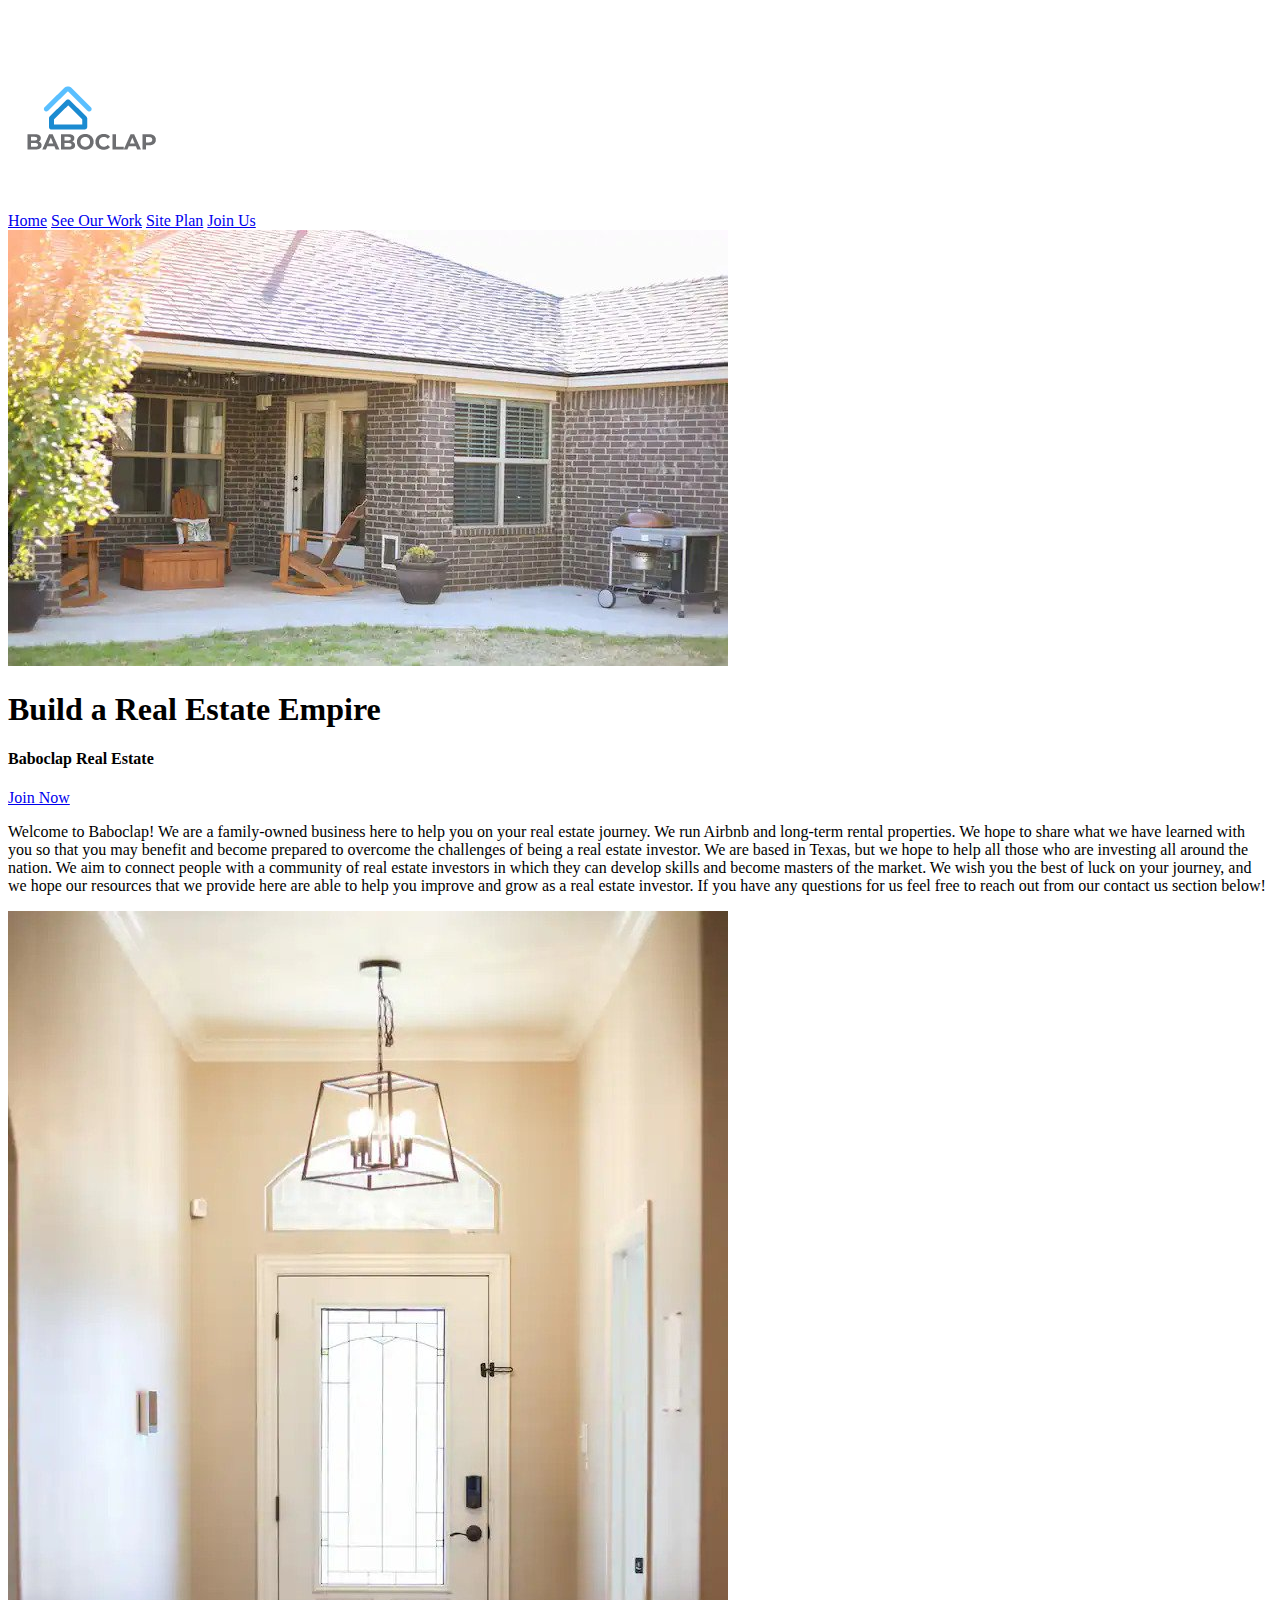
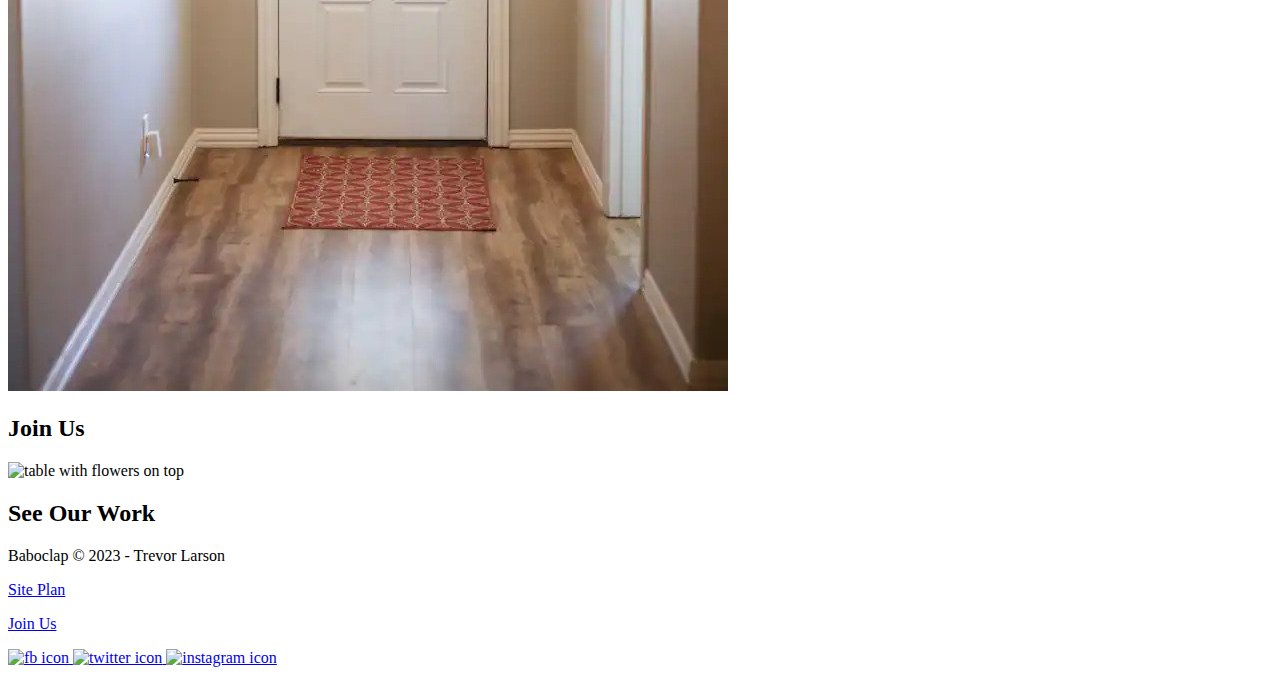
==== Baboclap/index.html @ ef4d6062 "yess" ====
<!DOCTYPE html>
<html lang="en">
  <head>
    <meta charset="UTF-8" />
    <meta http-equiv="X-UA-Compatible" content="IE=edge" />
    <meta name="viewport" content="width=device-width, initial-scale=1.0" />
    <title>Baboclap Real Estate</title>
    <link rel="stylesheet" href="styles/style.css"/>
  </head>
  <body>
    <div id="content">
    <header>
        <img class="logo" src="images/logo.png" alt="Baboclap Logo" />      <nav>
          <a href="index.html">Home</a>
          <a href="seeourwork.html">See Our Work</a>
          <a href="site-plan.html">Site Plan</a>
          <a href="join.html">Join Us</a>
      </nav>
    </header>
    <div id="hero">
        <div id="hero-box">
          <img id="hero-img" src="images/airbnb2.jpg" alt="Whitewater rafting">
        </div>
        <section id="hero-msg">
          <h1 class="home-title">Build a Real Estate Empire</h1>
          <h4>Baboclap Real Estate</h4>
          <div class='button-box'>
              <a class='join' href="join.html">Join Now</a>
          </div>
        </section>
        <p>Welcome to Baboclap! We are a family-owned business here to help you on your real estate journey. We run Airbnb and long-term rental properties. 
          We hope to share what we have learned with you so that you may benefit and become prepared to overcome the challenges of being a real estate investor.
          We are based in Texas, but we hope to help all those who are investing all around the nation. 
          We aim to connect people with a community of real estate investors in which they can develop skills and become masters of the market. We wish you the best of luck on your journey, 
          and we hope our resources that we provide here are able to help you improve and grow as a real estate investor. If you have any questions for us feel free to reach out from our contact us section below!</p>
    </div>
    <main class="home-grid">
      <section class="join-card">
        <img class="card-img" src="images/door.jpg" alt="door">
        <h2>Join Us</h2>
    </section>
    <section class="seeourwork-card">
        <img class="card-img" src="images/airbnb photos/bnbtable.jpeg" alt="table with flowers on top">
        <h2>See Our Work</h2>
    </section>
    </main>
    <footer>
      <p>Baboclap &copy; 2023 - Trevor Larson</p>
      <p><a href="site-plan.html">Site Plan</a></p>
      <p><a href="join.html">Join Us</a></p>
      <div class="social">
          <a href="https://facebook.com" target="_blank">
              <img src="images/facebook.png" alt="fb icon">
          </a>
          <a href="https://twitter.com" target="_blank">
              <img src="images/twitter.png" alt="twitter icon">
          </a>
          <a href="https://instagram.com" target="_blank">
              <img src="images/instagram.png" alt="instagram icon">
          </a>
      </div>
  </footer>
</div>
  </body>
</html>
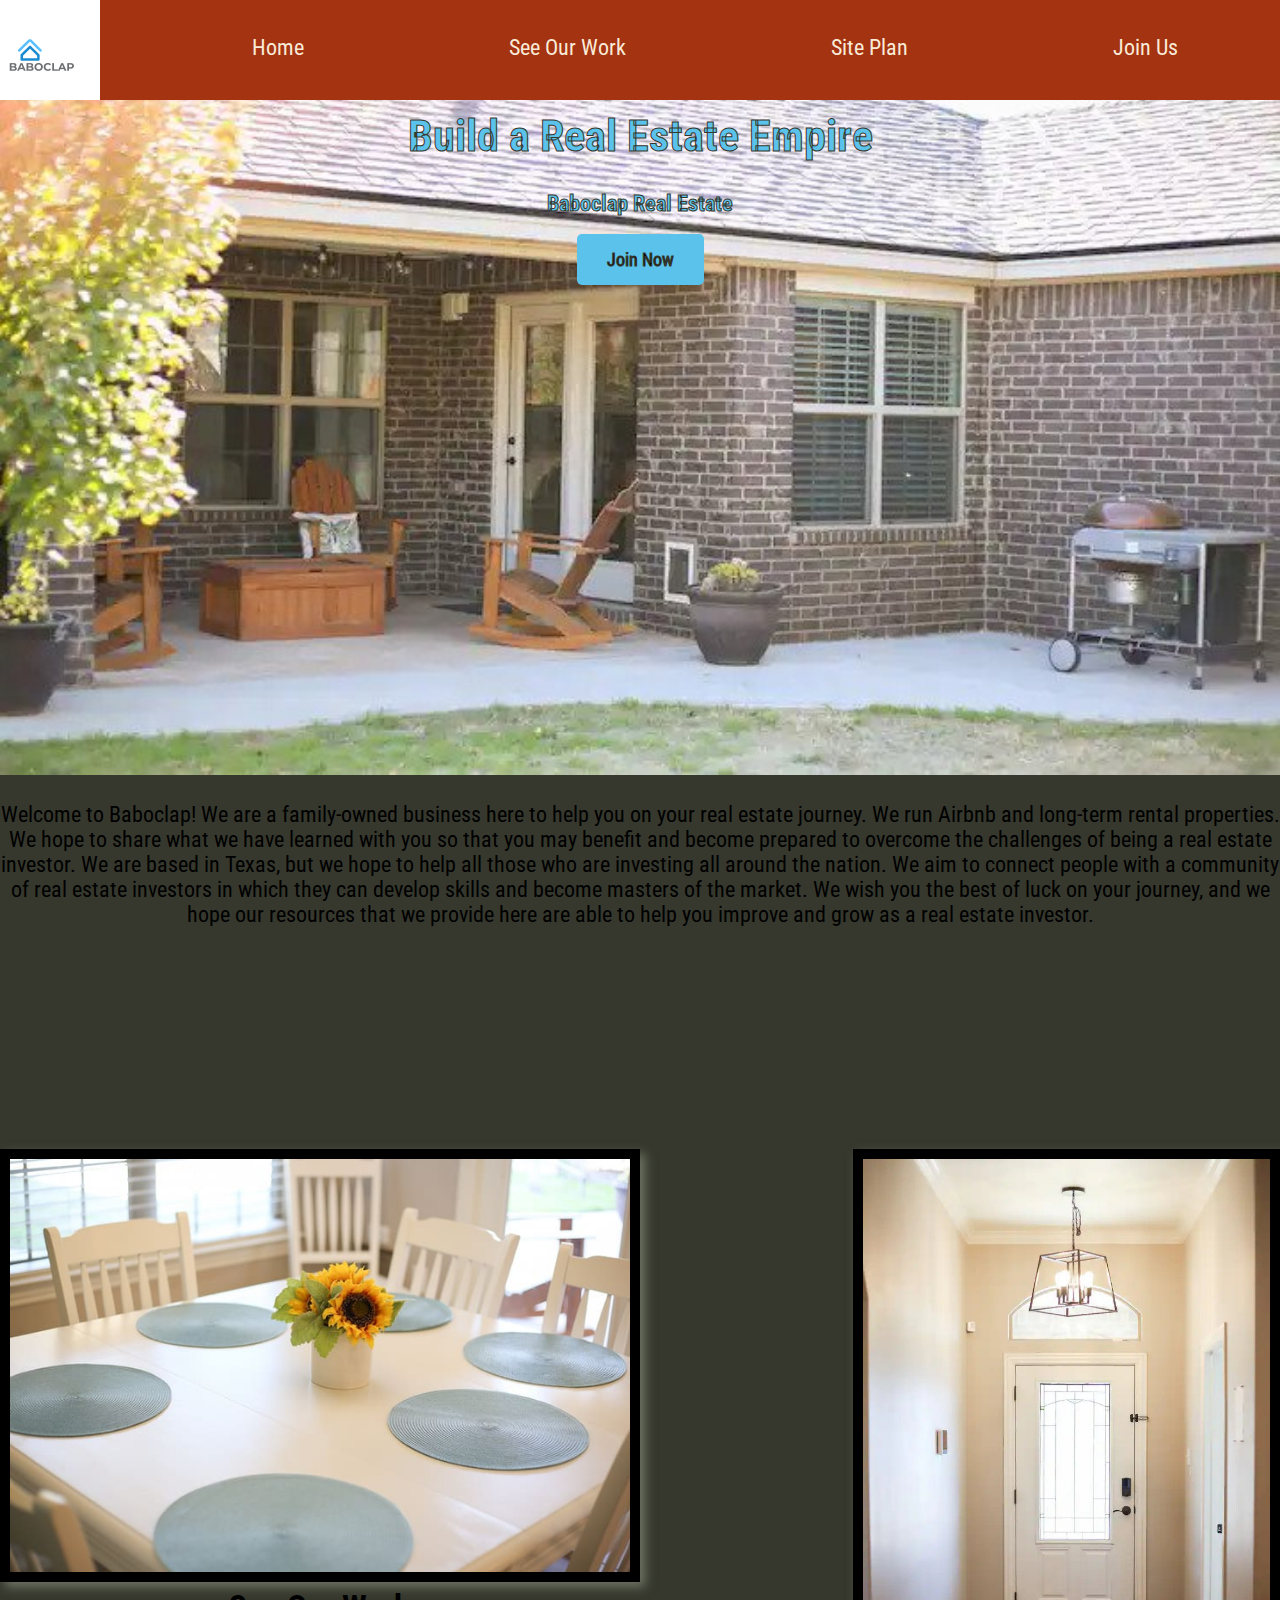
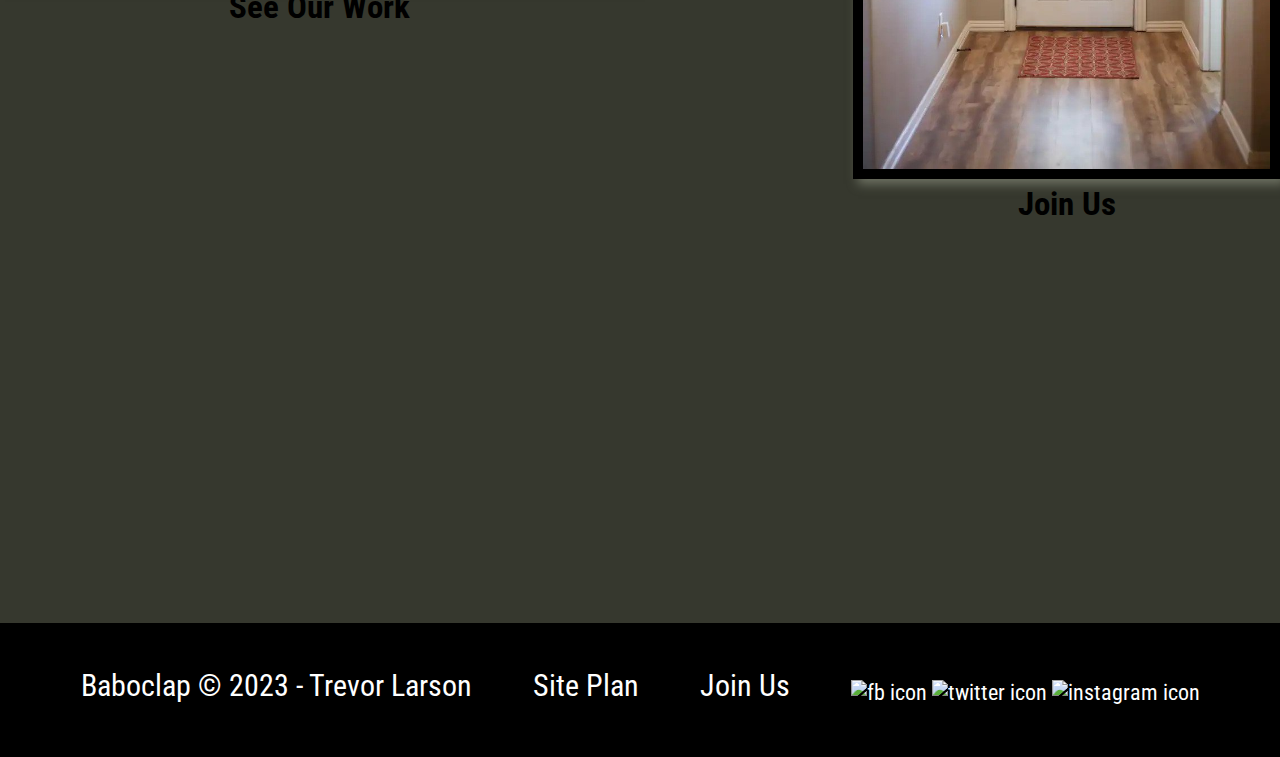
==== commit fd420a66: "burg" ====
--- a/Baboclap/index.html
+++ b/Baboclap/index.html
@@ -28,19 +28,20 @@
               <a class='join' href="join.html">Join Now</a>
           </div>
         </section>
-        <p>Welcome to Baboclap! We are a family-owned business here to help you on your real estate journey. We run Airbnb and long-term rental properties. 
-          We hope to share what we have learned with you so that you may benefit and become prepared to overcome the challenges of being a real estate investor.
-          We are based in Texas, but we hope to help all those who are investing all around the nation. 
-          We aim to connect people with a community of real estate investors in which they can develop skills and become masters of the market. We wish you the best of luck on your journey, 
-          and we hope our resources that we provide here are able to help you improve and grow as a real estate investor. If you have any questions for us feel free to reach out from our contact us section below!</p>
     </div>
-    <main class="home-grid">
+    <p class="desc">Welcome to Baboclap! We are a family-owned business here to help you on your real estate journey. We run Airbnb and long-term rental properties.
+      We hope to share what we have learned with you so that you may benefit and become prepared to overcome the challenges of being a real estate investor.
+      We are based in Texas, but we hope to help all those who are investing all around the nation. 
+      We aim to connect people with a community of real estate investors in which they can develop skills and become masters of the market. We wish you the best of luck on your journey, 
+      and we hope our resources that we provide here are able to help you improve and grow as a real estate investor.</p>
+    <main class="home-grid">  
+      
       <section class="join-card">
-        <img class="card-img" src="images/door.jpg" alt="door">
+        <a href="join.html"><img class="card-img" src="images/door.jpg" alt="door"></a>
         <h2>Join Us</h2>
     </section>
     <section class="seeourwork-card">
-        <img class="card-img" src="images/airbnb photos/bnbtable.jpeg" alt="table with flowers on top">
+        <a href="seeourwork.html"><img class="card-img" src="images/airbnbphotos/bnbtable.jpeg" alt="table with flowers on top"></a>
         <h2>See Our Work</h2>
     </section>
     </main>
--- a/Baboclap/styles/style.css
+++ b/Baboclap/styles/style.css
@@ -0,0 +1,258 @@
+@import url('https://fonts.googleapis.com/css?family=IM+Fell+French+Canon+SC|Lato');
+@import url('https://fonts.googleapis.com/css2?family=Noto+Sans:wght@300&family=Roboto+Condensed:wght@700&family=Ysabeau:wght@1;500&display=swap');
+:root {
+    /* change the values below to your colors from your palette */
+    --primary-color: #A43312   ;
+    --secondary-color: #36382E ;
+    --accent1-color: #5BC3EB;
+    --accent2-color: #DADAD9;
+  
+    /* change the values below to your chosen font(s) */
+    --heading-font: "Roboto Condensed", sans-serif;
+    --paragraph-font: "Noto Sans", sans-serif;
+  
+    /* these colors below should be chosen from among your palette colors above */
+    --headline-color-on-white: #36382E;  /* headlines on a white background */ 
+    --headline-color-on-color: #A43312; /* headlines on a colored background */ 
+    --paragraph-color-on-white: #36382E; /* paragraph text on a white background */ 
+    --paragraph-color-on-color: #A43312; /* paragraph text on a colored background */ 
+    --paragraph-background-color: #DADAD9  ;
+    --nav-link-color: #36382E;
+    --nav-background-color: #A43312;
+    --nav-hover-link-color: white;
+    --nav-hover-background-color: #36382E;
+  }
+  
+body{
+    background-color: #36382E;
+    font-family: "Roboto Condensed", "Noto Sans", sans-serif;
+    font-size: 22px;
+    margin: 0;
+    padding: 0;
+}
+.home-title{
+    font-size: 2em;
+}
+
+header{
+    background-color: #A43312;
+    color: antiquewhite;
+    display: grid;
+    grid-template-columns: 150px auto;
+}
+.logo{
+    width: 100px;
+}
+#logo-link{
+    padding-top: 5px;
+    justify-self: center;
+    align-self: center;
+}
+#content {
+    max-width: 1600px;
+    margin: 0 auto;
+}
+nav{
+    display: flex;
+    justify-content: space-around;
+}
+nav a {
+    text-align: center;
+    color: antiquewhite;
+    text-decoration: none;
+    font-size: 1em;
+    padding: 35px;
+}
+nav a:hover{
+    background-color: #5BC3EB;
+    color: black;
+}
+.home-title{
+    font-size: 2em;
+    color: #A43312;
+    margin-top: 10px;
+}
+h2{
+    margin: 0;
+}
+h4{
+    color: rgb(111, 69, 10);
+}
+#hero{
+    display: grid;
+    grid-template-columns: 1fr 3fr 1fr;
+    margin-top: -100px;
+}
+#hero-box {
+    grid-column: 1/4;
+    grid-row: 1/3;
+    z-index: -1;
+}
+#hero-msg {
+    grid-column: 2/3;
+    grid-row: 1/2;
+    margin-top: 100px;
+    -webkit-text-stroke-color: #36382E;
+    -webkit-text-stroke-width: 1px;
+}
+#hero-msg h1{
+    text-align: center;
+    color: #5BC3EB;
+}
+#hero-msg h4{
+    text-align: center;
+    color: #5BC3EB;
+}
+#hero-img{
+    width: 100%;
+}
+.join{
+    background-color: #5BC3EB;
+    color: rgb(0, 0, 0);
+    text-decoration: none;
+    font-size: 18px;
+    padding: 15px 30px;
+    margin-top: 50px;
+    border-radius: 5px;
+}
+.join:hover{
+    background-color: rgb(240, 240, 240);
+    color: rgb(5, 63, 82);
+}
+.seeourwork-card{
+    margin: 200px 0;
+    grid-column: 1/4;
+    grid-row: 1;
+    width: 100%;
+}
+.join-card{
+    margin: 200px 0;
+    grid-column: 5/11;
+    width: 100%;
+}
+.card-img{
+    border: 10px solid black;
+    transition: transform .5s;
+    box-shadow: 5px 5px 10px #6f7364;
+    width: 100%;
+}
+.card-img:hover {
+    opacity: .6;
+    transform: scale(1.1);
+}
+#background{
+    background-color: #A43312;
+}
+.button-box{
+    text-align: center;
+}
+.home-grid{
+    display: grid;
+    grid-template-columns: 1fr 1fr 1fr 1fr 1fr 1fr;
+}
+main section{
+    text-align: center;
+}
+main section img{
+    box-sizing: border-box;
+}
+.msg{
+    background-color:rgb(252, 211, 164) ;
+    line-height: 1.5em;
+    padding: 35px;
+    box-shadow: 5px 5px 10px #6f7364;
+}
+.desc{
+    text-align: center;
+    width: 100%
+}
+.msg p{
+    color: rgb(6, 47, 47);
+    font-size: .8em;
+    padding-bottom: 15px;
+}
+.msg h2{
+    color: rgb(17, 73, 73);
+}
+#background {
+    height: 725px;
+    grid-column: 1/11;
+    grid-row: 4/9;
+}
+footer .social img{
+    padding-top: 15px;
+}
+footer{
+    background-color: rgb(0, 0, 0);
+    color: white;
+    padding: 25px 50px;
+    padding-top: 15px;
+    margin-top: 200px; 
+    display: flex;
+    justify-content: space-around;
+    align-items: center;
+}
+footer a{
+    color: white;
+    text-decoration: none;
+}
+footer a:hover{
+    color: black;
+    background-color: white;
+}
+footer p{
+    font-size: 1.35em;
+
+}
+footer p a:hover{
+    text-decoration: underline;
+}
+.workgrid{
+    display: grid;
+    grid-template-columns: 1fr 1fr;
+}
+.worki, .workt{
+    width: 100%;
+    padding-top: 5em;
+}
+@media screen and (max-width: 900px) {
+    #hero, .home-grid {
+        display: block;
+        height: auto;
+    }
+    nav, footer {
+        flex-direction: column;
+    }
+    nav a {
+        display: block;
+        padding: 15px;
+    }
+    #hero {
+        margin-top: 0;
+    }
+    #hero-msg {
+        margin-top: 0;
+    }
+    #hero-msg h4 {
+        display: none;
+    }
+    .home-title {
+        font-size: 25px;
+        color: #6f7364;
+    }
+    .seeourwork-card, .join-card { 
+        margin: 50px auto;
+        width: 60%;
+    }
+    #background {
+        display: none;
+    }
+    .mountains, .msg {
+        width: 80%;
+        display: block;
+        margin: 0 auto;
+    }
+    footer {
+        margin-top: 25px;
+    }
+}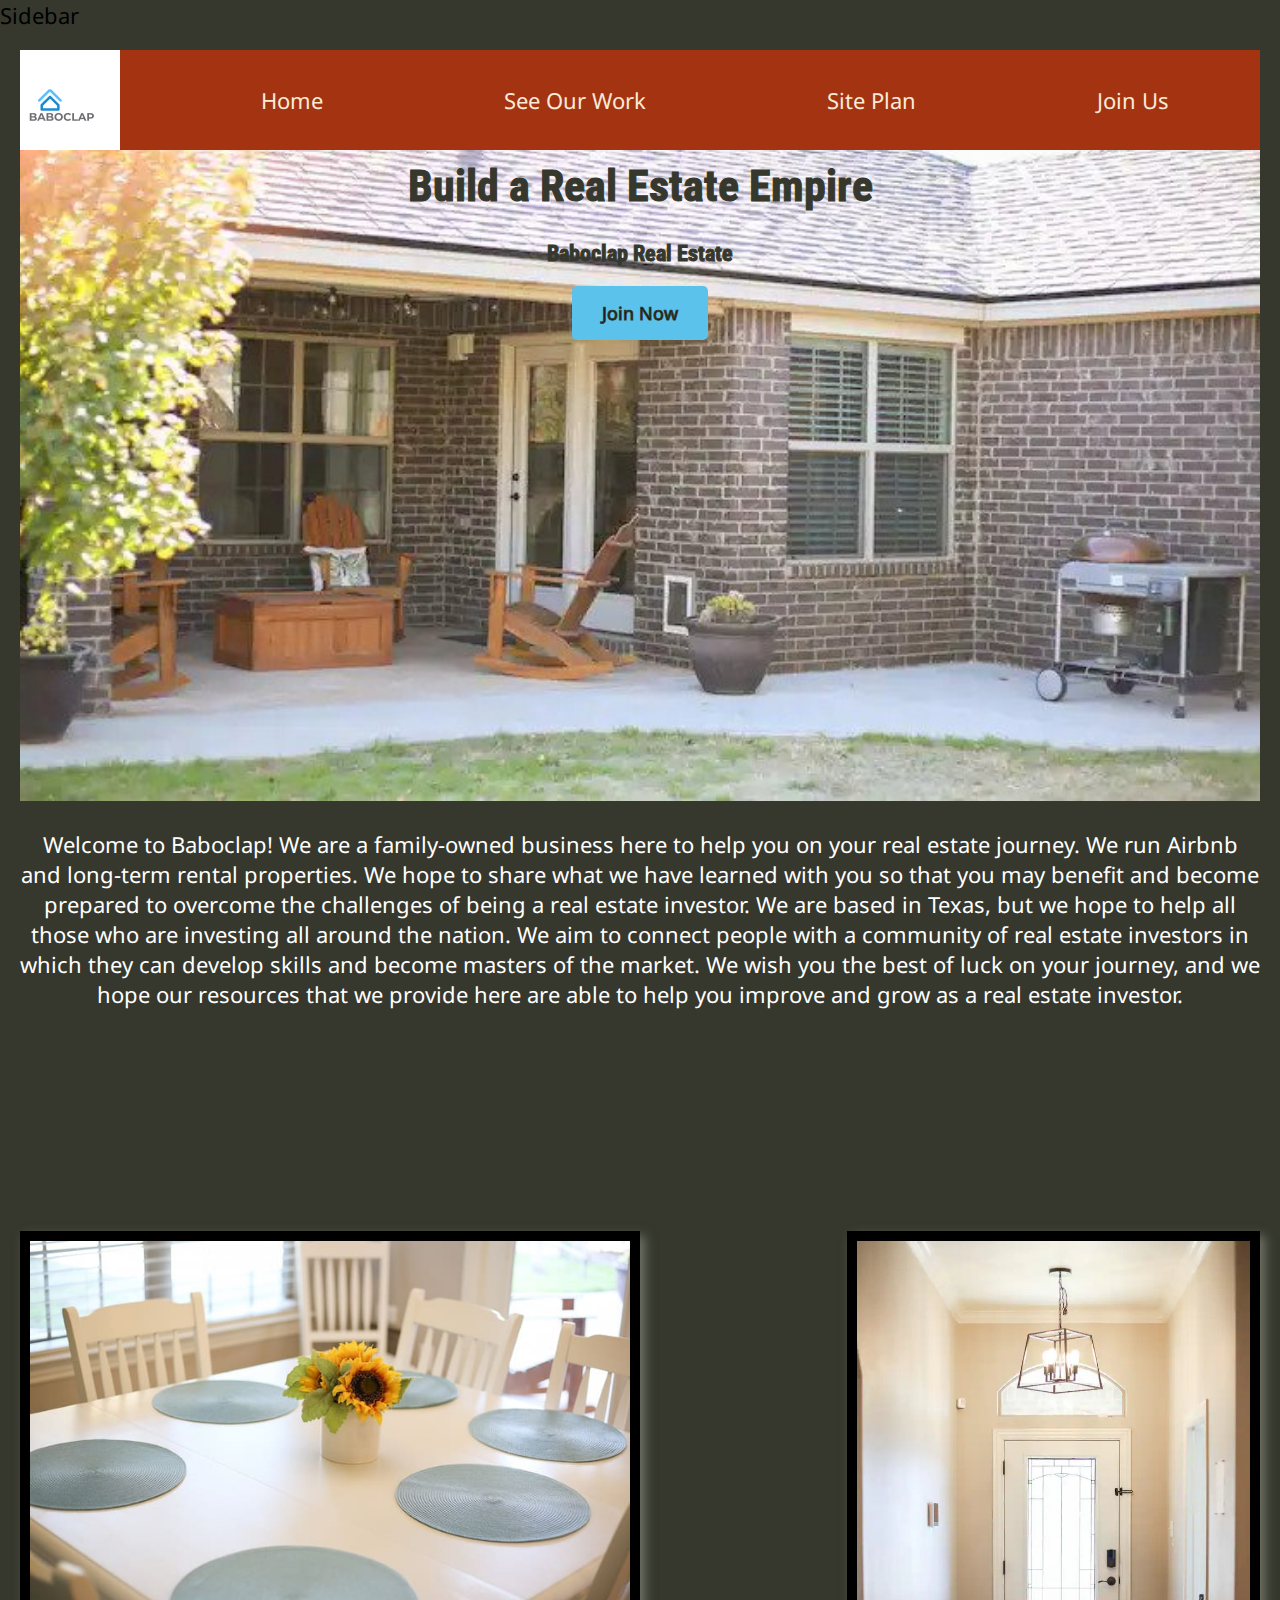
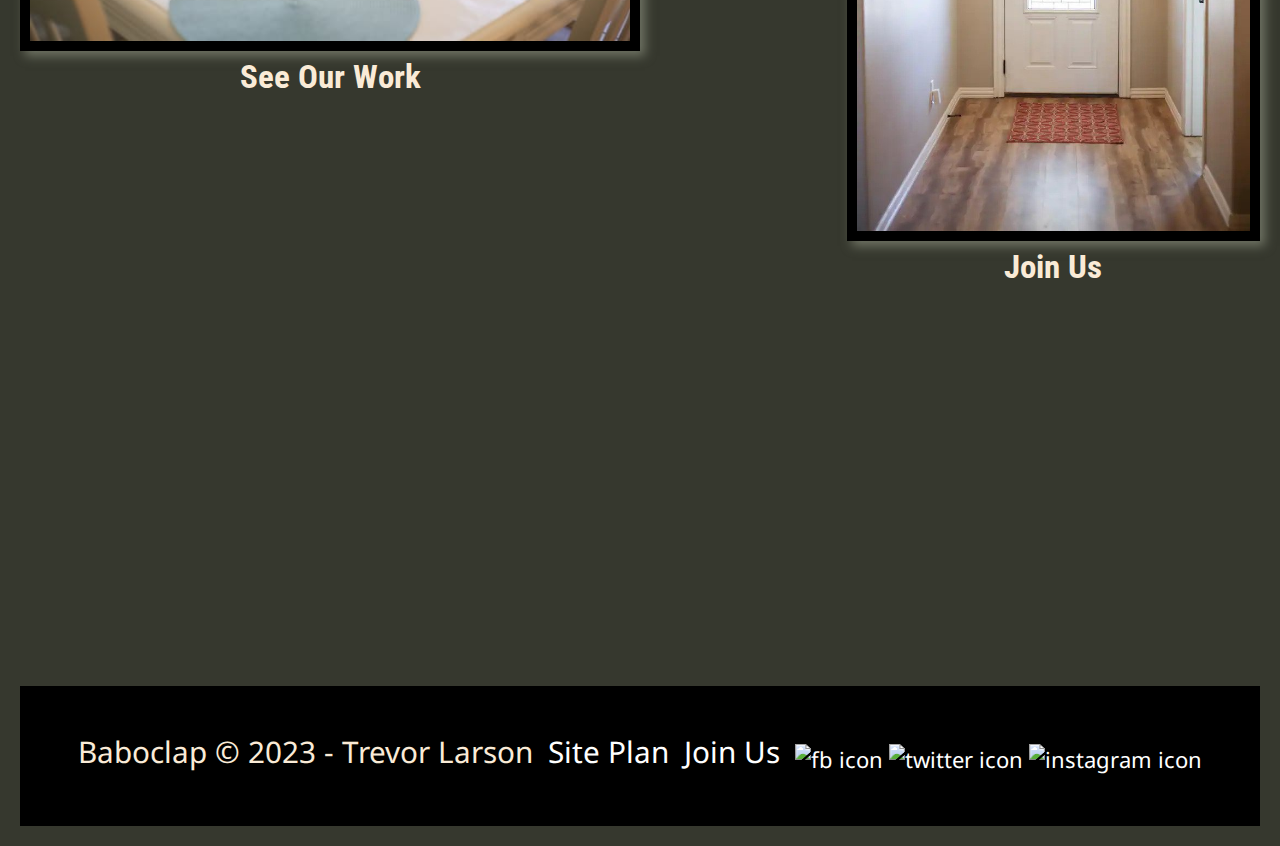
==== commit 7d54814a: "dub" ====
--- a/Baboclap/index.html
+++ b/Baboclap/index.html
@@ -1,66 +1,91 @@
 <!DOCTYPE html>
 <html lang="en">
-  <head>
+<head>
     <meta charset="UTF-8" />
     <meta http-equiv="X-UA-Compatible" content="IE=edge" />
     <meta name="viewport" content="width=device-width, initial-scale=1.0" />
     <title>Baboclap Real Estate</title>
     <link rel="stylesheet" href="styles/style.css"/>
-  </head>
-  <body>
-    <div id="content">
-    <header>
-        <img class="logo" src="images/logo.png" alt="Baboclap Logo" />      <nav>
-          <a href="index.html">Home</a>
-          <a href="seeourwork.html">See Our Work</a>
-          <a href="site-plan.html">Site Plan</a>
-          <a href="join.html">Join Us</a>
-      </nav>
-    </header>
-    <div id="hero">
-        <div id="hero-box">
-          <img id="hero-img" src="images/airbnb2.jpg" alt="Whitewater rafting">
+    <script>
+        /* Set the width of the side navigation to 250px and the left margin of the page content to 250px */
+        function openNav() {
+            document.getElementById("mySidenav").style.width = "250px";
+            document.getElementById("main").style.marginLeft = "250px";
+        }
+
+        /* Set the width of the side navigation to 0 and the left margin of the page content to 0 */
+        function closeNav() {
+            document.getElementById("mySidenav").style.width = "0";
+            document.getElementById("main").style.marginLeft = "0";
+        }
+    </script>
+</head>
+<body>
+    <div id="mySidenav" class="sidenav">
+        <a href="javascript:void(0)" class="closebtn" onclick="closeNav()">&times;</a>
+        <a href="index.html">Home</a>
+        <a href="seeourwork.html">See Our Work</a>
+        <a href="site-plan.html">Site Plan</a>
+        <a href="join.html">Join Us</a>
+    </div>
+
+    <!-- Use any element to open the sidenav -->
+    <span onclick="openNav()">Sidebar</span>
+
+    <!-- Add all page content inside this div if you want the side nav to push page content to the right (not used if you only want the sidenav to sit on top of the page -->
+    <div id="main">
+        <header>
+            <img class="logo" src="images/logo.png" alt="Baboclap Logo" />
+            <nav>
+                <a href="index.html">Home</a>
+                <a href="seeourwork.html">See Our Work</a>
+                <a href="site-plan.html">Site Plan</a>
+                <a href="join.html">Join Us</a>
+            </nav>
+        </header>
+        <div id="hero">
+            <div id="hero-box">
+                <img id="hero-img" src="images/airbnb2.jpg" alt="Whitewater rafting">
+            </div>
+            <section id="hero-msg">
+                <h1 class="home-title">Build a Real Estate Empire</h1>
+                <h4>Baboclap Real Estate</h4>
+                <div class='button-box'>
+                    <a class='join' href="join.html">Join Now</a>
+                </div>
+            </section>
         </div>
-        <section id="hero-msg">
-          <h1 class="home-title">Build a Real Estate Empire</h1>
-          <h4>Baboclap Real Estate</h4>
-          <div class='button-box'>
-              <a class='join' href="join.html">Join Now</a>
-          </div>
-        </section>
+        <p class="desc">Welcome to Baboclap! We are a family-owned business here to help you on your real estate journey. We run Airbnb and long-term rental properties.
+            We hope to share what we have learned with you so that you may benefit and become prepared to overcome the challenges of being a real estate investor.
+            We are based in Texas, but we hope to help all those who are investing all around the nation.
+            We aim to connect people with a community of real estate investors in which they can develop skills and become masters of the market. We wish you the best of luck on your journey,
+            and we hope our resources that we provide here are able to help you improve and grow as a real estate investor.</p>
+        <main class="home-grid">
+            <section class="join-card">
+                <a href="join.html"><img class="card-img" src="images/door.jpg" alt="door"></a>
+                <h2>Join Us</h2>
+            </section>
+            <section class="seeourwork-card">
+                <a href="seeourwork.html"><img class="card-img" src="images/airbnbphotos/bnbtable.jpeg" alt="table with flowers on top"></a>
+                <h2>See Our Work</h2>
+            </section>
+        </main>
+        <footer>
+            <p>Baboclap &copy; 2023 - Trevor Larson</p>
+            <p><a href="site-plan.html">Site Plan</a></p>
+            <p><a href="join.html">Join Us</a></p>
+            <div class="social">
+                <a href="https://facebook.com" target="_blank">
+                    <img src="images/facebook.png" alt="fb icon">
+                </a>
+                <a href="https://twitter.com" target="_blank">
+                    <img src="images/twitter.png" alt="twitter icon">
+                </a>
+                <a href="https://instagram.com" target="_blank">
+                    <img src="images/instagram.png" alt="instagram icon">
+                </a>
+            </div>
+        </footer>
     </div>
-    <p class="desc">Welcome to Baboclap! We are a family-owned business here to help you on your real estate journey. We run Airbnb and long-term rental properties.
-      We hope to share what we have learned with you so that you may benefit and become prepared to overcome the challenges of being a real estate investor.
-      We are based in Texas, but we hope to help all those who are investing all around the nation. 
-      We aim to connect people with a community of real estate investors in which they can develop skills and become masters of the market. We wish you the best of luck on your journey, 
-      and we hope our resources that we provide here are able to help you improve and grow as a real estate investor.</p>
-    <main class="home-grid">  
-      
-      <section class="join-card">
-        <a href="join.html"><img class="card-img" src="images/door.jpg" alt="door"></a>
-        <h2>Join Us</h2>
-    </section>
-    <section class="seeourwork-card">
-        <a href="seeourwork.html"><img class="card-img" src="images/airbnbphotos/bnbtable.jpeg" alt="table with flowers on top"></a>
-        <h2>See Our Work</h2>
-    </section>
-    </main>
-    <footer>
-      <p>Baboclap &copy; 2023 - Trevor Larson</p>
-      <p><a href="site-plan.html">Site Plan</a></p>
-      <p><a href="join.html">Join Us</a></p>
-      <div class="social">
-          <a href="https://facebook.com" target="_blank">
-              <img src="images/facebook.png" alt="fb icon">
-          </a>
-          <a href="https://twitter.com" target="_blank">
-              <img src="images/twitter.png" alt="twitter icon">
-          </a>
-          <a href="https://instagram.com" target="_blank">
-              <img src="images/instagram.png" alt="instagram icon">
-          </a>
-      </div>
-  </footer>
-</div>
-  </body>
+</body>
 </html>
--- a/Baboclap/styles/style.css
+++ b/Baboclap/styles/style.css
@@ -1,31 +1,61 @@
 @import url('https://fonts.googleapis.com/css?family=IM+Fell+French+Canon+SC|Lato');
 @import url('https://fonts.googleapis.com/css2?family=Noto+Sans:wght@300&family=Roboto+Condensed:wght@700&family=Ysabeau:wght@1;500&display=swap');
-:root {
-    /* change the values below to your colors from your palette */
-    --primary-color: #A43312   ;
-    --secondary-color: #36382E ;
-    --accent1-color: #5BC3EB;
-    --accent2-color: #DADAD9;
-  
-    /* change the values below to your chosen font(s) */
-    --heading-font: "Roboto Condensed", sans-serif;
-    --paragraph-font: "Noto Sans", sans-serif;
-  
-    /* these colors below should be chosen from among your palette colors above */
-    --headline-color-on-white: #36382E;  /* headlines on a white background */ 
-    --headline-color-on-color: #A43312; /* headlines on a colored background */ 
-    --paragraph-color-on-white: #36382E; /* paragraph text on a white background */ 
-    --paragraph-color-on-color: #A43312; /* paragraph text on a colored background */ 
-    --paragraph-background-color: #DADAD9  ;
-    --nav-link-color: #36382E;
-    --nav-background-color: #A43312;
-    --nav-hover-link-color: white;
-    --nav-hover-background-color: #36382E;
-  }
-  
+
+  /* The side navigation menu */
+.sidenav {
+    height: 100%; /* 100% Full-height */
+    width: 0; /* 0 width - change this with JavaScript */
+    position: fixed; /* Stay in place */
+    z-index: 1; /* Stay on top */
+    top: 0; /* Stay at the top */
+    left: 0;
+    background-color: #111; /* Black*/
+    overflow-x: hidden; /* Disable horizontal scroll */
+    padding-top: 60px; /* Place content 60px from the top */
+    transition: 0.5s; /* 0.5 second transition effect to slide in the sidenav */
+  }
+  
+ p{
+    color: antiquewhite;
+ }
+  /* The navigation menu links */
+  .sidenav a {
+    padding: 8px 8px 8px 32px;
+    text-decoration: none;
+    font-size: 25px;
+    color: #818181;
+    display: block;
+    transition: 0.3s;
+  }
+  
+  /* When you mouse over the navigation links, change their color */
+  .sidenav a:hover {
+    color: #f1f1f1;
+  }
+  
+  /* Position and style the close button (top right corner) */
+  .sidenav .closebtn {
+    position: absolute;
+    top: 0;
+    right: 25px;
+    font-size: 36px;
+    margin-left: 50px;
+  }
+  
+  /* Style page content - use this if you want to push the page content to the right when you open the side navigation */
+  #main {
+    transition: margin-left .5s;
+    padding: 20px;
+  }
+  
+  /* On smaller screens, where height is less than 450px, change the style of the sidenav (less padding and a smaller font size) */
+  @media screen and (max-height: 450px) {
+    .sidenav {padding-top: 15px;}
+    .sidenav a {font-size: 18px;}
+  }
 body{
     background-color: #36382E;
-    font-family: "Roboto Condensed", "Noto Sans", sans-serif;
+    font-family: "Noto Sans", sans-serif;
     font-size: 22px;
     margin: 0;
     padding: 0;
@@ -33,7 +63,10 @@
 .home-title{
     font-size: 2em;
 }
-
+h1, h2, h3, h4{
+    font-family: "Roboto Condensed";
+    color: antiquewhite;
+}
 header{
     background-color: #A43312;
     color: antiquewhite;
@@ -97,11 +130,11 @@
 }
 #hero-msg h1{
     text-align: center;
-    color: #5BC3EB;
+    color: #36382E;
 }
 #hero-msg h4{
     text-align: center;
-    color: #5BC3EB;
+    color: #36382E;
 }
 #hero-img{
     width: 100%;
@@ -125,6 +158,7 @@
     grid-row: 1;
     width: 100%;
 }
+
 .join-card{
     margin: 200px 0;
     grid-column: 5/11;
@@ -149,6 +183,21 @@
 .home-grid{
     display: grid;
     grid-template-columns: 1fr 1fr 1fr 1fr 1fr 1fr;
+}
+.work-grid{
+    display: grid;
+    grid-template-columns: 1fr 1fr;
+    grid-template-rows: 1fr 1fr 1fr 1fr;
+}
+
+.workimg{
+    width: 100%;
+}
+.works{
+margin: 50px;
+}
+.worki1{
+  
 }
 main section{
     text-align: center;
@@ -164,7 +213,8 @@
 }
 .desc{
     text-align: center;
-    width: 100%
+    width: 100%;
+    color: white;
 }
 .msg p{
     color: rgb(6, 47, 47);
@@ -207,13 +257,28 @@
 footer p a:hover{
     text-decoration: underline;
 }
-.workgrid{
-    display: grid;
-    grid-template-columns: 1fr 1fr;
-}
-.worki, .workt{
-    width: 100%;
-    padding-top: 5em;
+
+.formgrid{
+    display: grid;
+    grid-template-columns: 1fr 1fr 1fr;
+}
+.form{
+    width: 100%;
+}
+.formfront{
+    grid-column: 1/4;
+}
+.formside{
+    grid-row: 2/4;
+    grid-column: 1/3;
+    padding-top: 50px;
+    width: 100%
+}
+formf{
+    grid-row: 2/4;
+    grid-column: 3/5;
+    padding-top: 50%;
+    color: white;
 }
 @media screen and (max-width: 900px) {
     #hero, .home-grid {
@@ -247,7 +312,7 @@
     #background {
         display: none;
     }
-    .mountains, .msg {
+    .msg {
         width: 80%;
         display: block;
         margin: 0 auto;
@@ -255,4 +320,8 @@
     footer {
         margin-top: 25px;
     }
-}+}
+@media screen and (max-height: 450px) {
+    .sidenav {padding-top: 15px;}
+    .sidenav a {font-size: 18px;}
+  }